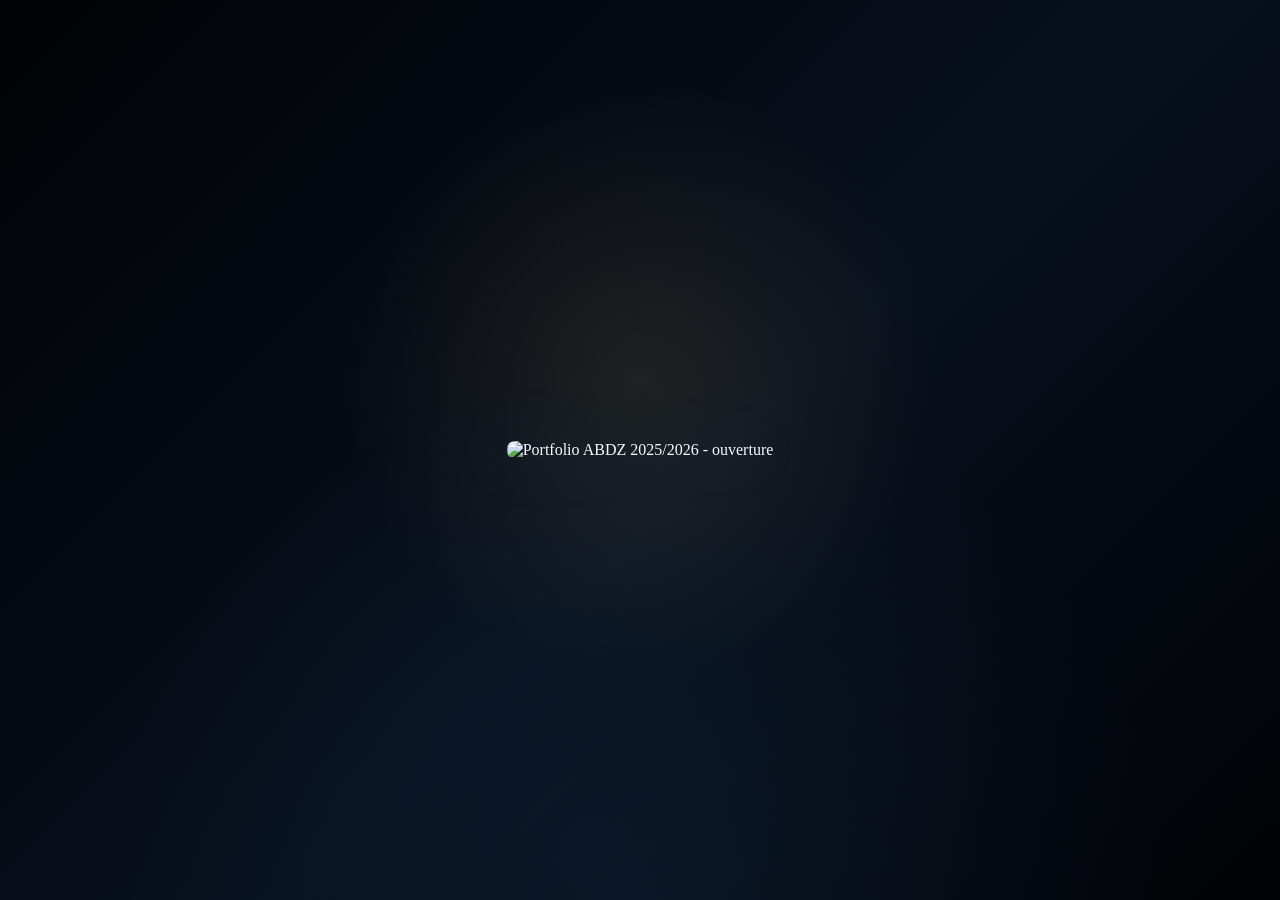
==== index.html @ 3176d79c "Publier le portfolio ABDZ" ====
<!doctype html>
<html lang="fr">
  <head>
    <meta charset="utf-8" />
    <meta name="viewport" content="width=device-width, initial-scale=1" />
    <meta name="description" content="Portfolio d’Aïcha Hamdi, directrice artistique indépendante et fondatrice d’ABDZ Creations : création d’univers, identité, storytelling visuel, concepts, images et vidéos." />
    <meta name="author" content="Aïcha Hamdi — ABDZ Creations" />
    <meta name="theme-color" content="#05070c" />
    <title>Aïcha Hamdi — Direction artistique | ABDZ Creations</title>
    <link rel="stylesheet" href="styles.css" />
    <link rel="stylesheet" href="v70.css" />
  </head>
  <body>
    <main id="app" aria-live="polite">
      <section id="cover" class="screen is-active" aria-label="Ouverture ABDZ">
        <figure class="visual-frame">
          <img src="images/ouverture.png" alt="Portfolio ABDZ 2025/2026 - ouverture" />
          <button id="enterButton" class="enter-button" type="button" aria-label="Entrer dans le portfolio">
            <span class="touch-pulse pulse-one" aria-hidden="true"></span>
            <span class="touch-pulse pulse-two" aria-hidden="true"></span>
            <span class="touch-pulse pulse-three" aria-hidden="true"></span>
          </button>
        </figure>
      </section>

      <section id="summary" class="screen" aria-label="Sommaire ABDZ">
        <div class="summary-shell">
          <header class="summary-header">
            <img src="images/logo-ah-officiel.png" alt="Logo officiel AH — ABDZ Creations" />
            <div>
              <p class="eyebrow">Portfolio professionnel 2025/2026</p>
              <h1>ABDZ Creations<sup>®</sup></h1>
              <p>Direction artistique indépendante · Création d’univers · Storytelling visuel</p>
            </div>
          </header>
          <p class="portfolio-disclosure">Les projets présentés sont des créations propriétaires, des univers créatifs autonomes et des études personnelles conçus et dirigés par ABDZ Creations.</p>
          <div class="summary-actions" aria-label="Accès rapide">
            <button id="summaryOfferButton" class="primary-action" data-open-offer type="button">Découvrir mes services</button>
              <a class="summary-contact-link" href="mailto:esmeralda@fashion19.fr?subject=Collaboration%20avec%20ABDZ%20Creations">Imaginer une collaboration</a>
          </div>
          <p class="portfolio-guide"><strong>Portfolio interactif :</strong> sélectionne un projet. Les symboles ▶ ouvrent les vidéos et les symboles ↗ donnent accès aux expériences associées.</p>
          <div class="summary-groups" id="summaryLinks" aria-label="Sommaire du portfolio">
            <section class="summary-group summary-intro">
              <p class="group-label">Profil & collaboration</p>
              <button type="button" data-page="0"><span>01</span><strong>Aïcha Hamdi</strong><small>Direction artistique, expertise et collaborations</small></button>
            </section>
            <section class="summary-group summary-signatures">
              <p class="group-label">Créations signatures ABDZ</p>
              <button type="button" data-page="1"><span>02</span><strong>Caméléon</strong><small>Parfum et mécanisme breveté</small></button>
              <button type="button" data-page="2"><span>03</span><strong>Innocence</strong><small>Bague manifeste</small></button>
              <button type="button" data-page="3"><span>04</span><strong>Muses Metamorphosis</strong><small>Univers créatif autonome</small></button>
              <button type="button" data-page="4"><span>05</span><strong>ABDZ Magazine</strong><small>Édition et direction artistique</small></button>
            </section>
            <section class="summary-group">
              <p class="group-label">Univers & réalisations</p>
              <button type="button" data-page="5"><span>06</span><strong>Accessoires ABDZ</strong><small>Univers créatif autonome</small></button>
              <button type="button" data-page="6"><span>07</span><strong>Lieux d'exception</strong><small>Étude créative non commandée</small></button>
              <button type="button" data-page="7"><span>08</span><strong>Studio ABDZ</strong><small>Espace créatif virtuel, demain lieu physique</small></button>
              <button type="button" data-page="8"><span>09</span><strong>Ambassadrices ABDZ</strong><small>Univers créatif autonome</small></button>
              <button type="button" data-page="9"><span>10</span><strong>Vidéos et YouTube</strong></button>
              <button type="button" data-page="10"><span>11</span><strong>Slogans ABDZ</strong><small>Écriture et identité de marque</small></button>
              <button type="button" data-page="11"><span>12</span><strong>L’Iréelle</strong><small>La muse — Unreal Girl in a Real World</small></button>
            </section>
          </div>
          <button id="summaryReturnHome" class="summary-home-link" type="button">Retour accueil</button>
        </div>
      </section>

      <section id="detail" class="screen" aria-label="Page portfolio ABDZ">
        <div class="toolbar">
          <button id="backButton" class="ui-button" type="button">Sommaire</button>
          <div class="project-meta">
            <div class="project-heading"><span id="projectCategory"></span><strong id="projectTitle"></strong></div>
            <div id="interactionBadge" class="interaction-badge" hidden></div>
          </div>
          <div class="toolbar-actions">
            <a class="contact-shortcut" href="mailto:esmeralda@fashion19.fr?subject=Collaboration%20avec%20ABDZ%20Creations">Imaginer une collaboration</a>
            <span id="counter" class="counter">01 / 12</span>
          </div>
        </div>

        <article id="profilePage" class="profile-page">
          <div class="profile-logo"><img src="images/logo-ah-officiel.png" alt="Logo officiel AH — ABDZ Creations" /></div>
          <div class="profile-copy">
            <p class="eyebrow">Direction artistique indépendante</p>
            <h1>Aïcha Hamdi</h1>
            <p class="profile-role">Fondatrice d’ABDZ Creations · Créatrice d’univers</p>
            <ul class="profile-credentials">
              <li>Directrice artistique indépendante</li>
              <li>Fondatrice d’ABDZ Magazine</li>
              <li>Mode · Art · Symboles</li>
              <li>Innovation parfum — Brevet</li>
            </ul>
            <p>Je conçois des univers visuels singuliers à partir d’une histoire, d’un objet, d’un lieu ou d’une identité. Avec ABDZ Creations®, je mène chaque projet de l’idée à sa mise en scène.</p>
            <p>Concept, narration, identité, images et vidéos : j’assure la vision, la direction artistique et les choix créatifs. L’intelligence artificielle fait partie de mes outils de création.</p>
            <p>Je propose cette approche aux marques, artistes et organisations qui souhaitent construire une identité forte, sensible et immédiatement reconnaissable.</p>
            <div class="capabilities" aria-label="Savoir-faire">
              <span>Direction artistique</span><span>Création d’univers</span><span>Storytelling visuel</span><span>Identité</span><span>Concept produit</span><span>Visuels et vidéos</span>
            </div>
            <div class="profile-actions">
              <button id="discoverButton" class="primary-action" type="button">Voir mes créations</button>
              <button id="offerButton" class="profile-link-button" data-open-offer type="button">Découvrir mes services</button>
              <a href="mailto:esmeralda@fashion19.fr?subject=Collaboration%20avec%20ABDZ%20Creations">Imaginer une collaboration</a>
            </div>
            <p class="profile-signature">AI is my medium. ABDZ is my voice.</p>
          </div>
        </article>

        <article id="ireellePage" class="ireelle-page" hidden>
          <div class="ireelle-visual">
            <img src="images/ireelle-unreal-girl.png" alt="L’Iréelle — I’m an Unreal Girl in a Real World" />
          </div>
          <div class="ireelle-copy">
            <p class="eyebrow">La muse · L’aboutissement ABDZ</p>
            <h1>L’Iréelle</h1>
            <p class="ireelle-title">I’m an Unreal Girl in a Real World</p>
            <p class="ireelle-manifesto">Je l’ai cherchée toute ma vie.</p>
            <p>L’Iréelle n’est pas un personnage de plus : elle est la muse, la continuité et l’aboutissement de mon univers.</p>
            <p>Elle rassemble l’image, la mode, la musique, l’écriture et toute l’identité ABDZ dans une même histoire.</p>
            <div class="ireelle-credits">
              <span>Chanson originale</span>
              <strong>Paroles écrites par Aïcha Hamdi</strong>
            </div>
            <div class="ireelle-actions">
              <button id="ireelleSongButton" class="ireelle-song-button" type="button">▶ Écouter la chanson</button>
              <a id="ireelleTravelButton" class="ireelle-travel-button" href="ireelle-voyage/index.html" target="_blank" rel="noopener noreferrer">✦ Voyager avec L’Iréelle</a>
              <a href="mailto:esmeralda@fashion19.fr?subject=Collaboration%20autour%20de%20L%27Ir%C3%A9elle">Imaginer une collaboration</a>
            </div>
          </div>
        </article>

        <figure id="projectFrame" class="visual-frame">
          <img id="pageImage" src="images/03-12.png" alt="Portfolio ABDZ" />
          <div id="cardLinks" class="card-links" aria-label="Liens carte de visite"></div>
          <div id="pageLinks" class="page-links" aria-label="Liens de page"></div>
        </figure>

        <button id="prevButton" class="slide-button slide-prev" type="button" aria-label="Page précédente">&lsaquo;</button>
        <button id="nextButton" class="slide-button slide-next" type="button" aria-label="Page suivante">&rsaquo;</button>
      </section>
    </main>

    <div id="videoModal" class="video-modal" hidden role="dialog" aria-modal="true" aria-label="Lecteur vidéo">
      <div class="video-panel">
        <div id="videoSequenceCounter" class="video-sequence-counter" hidden>1 / 4</div>
        <button id="closeVideo" class="video-close" type="button" aria-label="Fermer la vidéo">Fermer</button>
        <video id="portfolioVideo" controls playsinline preload="metadata"></video>
      </div>
    </div>
    <div id="siteModal" class="site-modal" hidden role="dialog" aria-modal="true" aria-label="Expérience ABDZ">
      <div class="site-panel">
        <button id="closeSite" class="site-close" type="button" aria-label="Fermer l’expérience">Fermer</button>
        <iframe id="siteFrame" title="Expérience ABDZ" loading="lazy" allow="autoplay; encrypted-media; picture-in-picture" allowfullscreen></iframe>
      </div>
    </div>
    <div id="galleryModal" class="gallery-modal" hidden role="dialog" aria-modal="true" aria-label="Galerie accessoires">
      <div class="gallery-panel">
        <button id="closeGallery" class="gallery-close" type="button" aria-label="Fermer la galerie">Fermer</button>
        <button id="prevGallery" class="gallery-nav gallery-prev" type="button" aria-label="Visuel précédent">&lsaquo;</button>
        <img id="galleryImage" src="images/accessoires/1-accessoire.png" alt="Accessoire ABDZ 1 sur 5" />
        <button id="nextGallery" class="gallery-nav gallery-next" type="button" aria-label="Visuel suivant">&rsaquo;</button>
        <div id="galleryCounter" class="gallery-counter">1 / 5</div>
      </div>
    </div>
    <div id="offerModal" class="offer-modal" hidden role="dialog" aria-modal="true" aria-label="Offre commerciale ABDZ">
      <div class="offer-panel">
        <div class="offer-toolbar">
          <strong>ABDZ Creations — Services & collaborations</strong>
          <button id="closeOffer" class="offer-close" type="button">Fermer</button>
        </div>
        <div id="offerPages" class="offer-pages" aria-live="polite"></div>
      </div>
    </div>
    <script src="script.js"></script>
    <script src="offer-viewer.js"></script>
  </body>
</html>
---- styles.css ----
﻿:root {
  color-scheme: dark;
  --bg: #020713;
  --panel: rgba(4, 14, 34, 0.64);
  --line: rgba(160, 210, 255, 0.58);
  --line-strong: rgba(218, 244, 255, 0.94);
  --text: #f7fbff;
  --blue: #5db8ff;
}

* {
  box-sizing: border-box;
}

html,
body {
  width: 100%;
  min-height: 100%;
  margin: 0;
}

body {
  overflow: hidden;
  font-family: Georgia, "Times New Roman", serif;
  color: var(--text);
  background:
    radial-gradient(circle at 50% 42%, rgba(35, 98, 190, 0.24), transparent 38%),
    radial-gradient(circle at 50% 100%, rgba(5, 45, 105, 0.32), transparent 48%),
    linear-gradient(135deg, #01040b, #06142a 54%, #01040b);
}

button {
  font: inherit;
}

.screen {
  min-height: 100svh;
  display: none;
  place-items: center;
  padding: 10px;
}

.screen.is-active {
  display: grid;
}

.visual-frame {
  position: relative;
  display: grid;
  place-items: center;
  margin: 0;
  aspect-ratio: 1400 / 2100;
  width: min(96vw, calc(94svh * 1400 / 2100));
  height: min(94svh, calc(96vw * 2100 / 1400));
  filter: drop-shadow(0 0 34px rgba(65, 150, 255, 0.22));
}

.visual-frame img {
  display: block;
  max-width: 100%;
  max-height: 100%;
  width: auto;
  height: auto;
  object-fit: contain;
  object-position: center center;
  border-radius: 8px;
}

#detail {
  perspective: 1600px;
}

#detail .visual-frame {
  transform-style: preserve-3d;
  transform-origin: center center;
  will-change: transform, opacity, filter;
}

#detail.is-turning {
  pointer-events: none;
}

#detail.is-turning .visual-frame::after {
  content: "";
  position: absolute;
  inset: 0;
  z-index: 6;
  border-radius: 8px;
  opacity: 0;
  pointer-events: none;
}

#detail.turn-next .visual-frame {
  animation: pageTurnNext 450ms cubic-bezier(0.35, 0.02, 0.18, 1) both;
}

#detail.turn-prev .visual-frame {
  animation: pageTurnPrev 450ms cubic-bezier(0.35, 0.02, 0.18, 1) both;
}

#detail.turn-next .visual-frame::after {
  animation: pageShadowNext 450ms ease both;
}

#detail.turn-prev .visual-frame::after {
  animation: pageShadowPrev 450ms ease both;
}

@keyframes pageTurnNext {
  0% {
    opacity: 1;
    transform: rotateY(0deg) translateX(0) scale(1);
    filter: drop-shadow(0 0 34px rgba(65, 150, 255, 0.22));
  }

  55% {
    opacity: 0.84;
    transform: rotateY(-18deg) translateX(-12px) scale(0.992);
    filter: drop-shadow(-24px 0 34px rgba(0, 0, 0, 0.42));
  }

  100% {
    opacity: 1;
    transform: rotateY(0deg) translateX(0) scale(1);
    filter: drop-shadow(0 0 34px rgba(65, 150, 255, 0.22));
  }
}

@keyframes pageTurnPrev {
  0% {
    opacity: 1;
    transform: rotateY(0deg) translateX(0) scale(1);
    filter: drop-shadow(0 0 34px rgba(65, 150, 255, 0.22));
  }

  55% {
    opacity: 0.84;
    transform: rotateY(18deg) translateX(12px) scale(0.992);
    filter: drop-shadow(24px 0 34px rgba(0, 0, 0, 0.42));
  }

  100% {
    opacity: 1;
    transform: rotateY(0deg) translateX(0) scale(1);
    filter: drop-shadow(0 0 34px rgba(65, 150, 255, 0.22));
  }
}

@keyframes pageShadowNext {
  0%, 100% {
    opacity: 0;
    background: linear-gradient(90deg, rgba(255, 218, 124, 0.18), rgba(0, 0, 0, 0.18) 42%, transparent 72%);
  }

  55% {
    opacity: 1;
    background: linear-gradient(90deg, rgba(255, 218, 124, 0.22), rgba(0, 0, 0, 0.34) 48%, transparent 76%);
  }
}

@keyframes pageShadowPrev {
  0%, 100% {
    opacity: 0;
    background: linear-gradient(270deg, rgba(255, 218, 124, 0.18), rgba(0, 0, 0, 0.18) 42%, transparent 72%);
  }

  55% {
    opacity: 1;
    background: linear-gradient(270deg, rgba(255, 218, 124, 0.22), rgba(0, 0, 0, 0.34) 48%, transparent 76%);
  }
}

.ui-button,
.enter-button,
.slide-button,
.counter,
.sound-toggle {
  min-height: 42px;
  border: 1px solid var(--line);
  border-radius: 999px;
  padding: 10px 16px;
  color: var(--text);
  background: var(--panel);
  text-transform: uppercase;
  letter-spacing: 0.08em;
  text-decoration: none;
  box-shadow: 0 0 22px rgba(65, 155, 255, 0.15);
  backdrop-filter: blur(14px);
}

.ui-button,
.enter-button,
.slide-button,
.sound-toggle {
  cursor: pointer;
  transition: transform 220ms ease, border-color 220ms ease, box-shadow 220ms ease, background 220ms ease;
}

.ui-button:hover,
.enter-button:hover,
.slide-button:hover,
.sound-toggle:hover {
  border-color: var(--line-strong);
  background: rgba(22, 62, 124, 0.58);
  box-shadow: 0 0 28px rgba(95, 181, 255, 0.34);
  transform: translateY(-2px);
}

.enter-button {
  position: absolute;
  left: 50%;
  top: 53%;
  z-index: 5;
  width: 30%;
  height: 22%;
  min-height: 0;
  min-width: 0;
  padding: 0;
  border: 0;
  border-radius: 50%;
  color: transparent;
  background: transparent;
  box-shadow: none;
  backdrop-filter: none;
  text-transform: none;
  letter-spacing: 0;
  transform: translate(-50%, -50%);
  overflow: visible;
  cursor: pointer;
  animation: contactBreath 4.8s ease-in-out infinite;
}

.enter-button:hover {
  border: 0;
  background: transparent;
  box-shadow: none;
  transform: translate(-50%, -50%) scale(1.015);
}

.enter-button:focus-visible {
  outline: 0;
}

.enter-button::before,
.enter-button::after,
.touch-pulse {
  content: "";
  position: absolute;
  left: 55%;
  top: 53%;
  width: 22%;
  aspect-ratio: 1;
  border: 1px solid rgba(108, 197, 255, 0.70);
  border-radius: 50%;
  background: radial-gradient(circle, rgba(109, 202, 255, 0.20), rgba(26, 116, 255, 0.08) 42%, transparent 68%);
  box-shadow:
    inset 0 0 12px rgba(190, 235, 255, 0.22),
    0 0 16px rgba(70, 170, 255, 0.36),
    0 0 34px rgba(0, 100, 255, 0.20);
  pointer-events: none;
  transform: translate(-50%, -50%) scale(0.46);
  opacity: 0;
}

.enter-button::before {
  width: 11%;
  border-color: rgba(218, 245, 255, 0.88);
  background: radial-gradient(circle, rgba(230, 250, 255, 0.36), rgba(72, 180, 255, 0.15) 45%, transparent 72%);
  animation: contactSpark 3.4s ease-in-out infinite;
}

.enter-button::after {
  animation: touchRadar 4.8s ease-out infinite;
}

.pulse-one {
  animation: touchRadar 4.8s ease-out infinite 0.9s;
}

.pulse-two {
  animation: touchRadar 4.8s ease-out infinite 1.8s;
}

.pulse-three {
  animation: touchRadar 4.8s ease-out infinite 2.7s;
}

@keyframes contactBreath {
  0%, 100% {
    filter: drop-shadow(0 0 5px rgba(72, 170, 255, 0.24));
  }
  48% {
    filter: drop-shadow(0 0 18px rgba(90, 190, 255, 0.50));
  }
}

@keyframes contactSpark {
  0%, 100% {
    opacity: 0.58;
    transform: translate(-50%, -50%) scale(0.84);
  }
  45% {
    opacity: 1;
    transform: translate(-50%, -50%) scale(1.08);
  }
  68% {
    opacity: 0.72;
    transform: translate(-50%, -50%) scale(0.96);
  }
}

@keyframes touchRadar {
  0% {
    opacity: 0;
    transform: translate(-50%, -50%) scale(0.35);
  }
  14% {
    opacity: 0.72;
  }
  72% {
    opacity: 0.08;
  }
  100% {
    opacity: 0;
    transform: translate(-50%, -50%) scale(3.15);
  }
}

.summary-links {
  position: absolute;
  inset: 0;
}

.card-links {
  position: absolute;
  inset: 0;
  z-index: 4;
}

.page-links {
  position: absolute;
  inset: 0;
  z-index: 4;
}

.card-links[hidden] {
  display: none;
}

.page-links[hidden] {
  display: none;
}

.card-links a {
  position: absolute;
  display: block;
  border: 1px solid rgba(255, 210, 118, 0.86);
  border-radius: 8px;
  background: rgba(126, 82, 18, 0.13);
  box-shadow: inset 0 0 12px rgba(255, 237, 190, 0.12), 0 0 14px rgba(255, 190, 70, 0.2);
  transition: background 220ms ease, box-shadow 220ms ease, transform 220ms ease;
}

.card-links a:hover,
.card-links a:focus-visible {
  outline: 0;
  cursor: pointer;
  background: rgba(145, 92, 18, 0.2);
  box-shadow: inset 0 0 15px rgba(255, 243, 205, 0.18), 0 0 20px rgba(255, 205, 95, 0.3);
  transform: translateY(-1px);
}

.page-links a {
  position: absolute;
  display: block;
  border-radius: 12px;
  background: transparent;
  transition: background 220ms ease, box-shadow 220ms ease, transform 220ms ease;
}

.page-links a.youtube-play-link {
  border: 0;
  border-radius: 18px;
  background: transparent;
  box-shadow: none;
}

.page-links a.video-open-link {
  display: grid;
  place-items: center;
  border: 1px solid rgba(255, 220, 140, 0.86);
  border-radius: 999px;
  background:
    radial-gradient(circle at 50% 45%, rgba(255, 235, 174, 0.32), rgba(8, 28, 58, 0.48) 58%, rgba(0, 8, 22, 0.42) 100%);
  box-shadow:
    inset 0 0 12px rgba(255, 245, 210, 0.14),
    0 0 16px rgba(255, 190, 72, 0.36),
    0 0 24px rgba(70, 165, 255, 0.20);
}

.page-links a.video-open-link::before {
  content: "";
  width: 0;
  height: 0;
  margin-left: 4px;
  border-top: 13px solid transparent;
  border-bottom: 13px solid transparent;
  border-left: 20px solid rgba(255, 224, 142, 0.94);
  filter: drop-shadow(0 0 7px rgba(255, 195, 78, 0.66));
}

.page-links a.official-page-link {
  display: grid;
  place-items: center;
  border: 1px solid rgba(255, 220, 140, 0.86);
  border-radius: 999px;
  background:
    radial-gradient(circle at 50% 45%, rgba(255, 235, 174, 0.26), rgba(20, 24, 28, 0.42) 60%, rgba(0, 8, 22, 0.36) 100%);
  box-shadow:
    inset 0 0 12px rgba(255, 245, 210, 0.14),
    0 0 16px rgba(255, 190, 72, 0.36),
    0 0 22px rgba(70, 165, 255, 0.16);
}

.page-links a.official-page-link::before,
.page-links a.official-page-link::after {
  content: "";
  position: absolute;
  width: 22px;
  height: 11px;
  border: 3px solid rgba(255, 224, 142, 0.94);
  border-radius: 999px;
  filter: drop-shadow(0 0 6px rgba(255, 195, 78, 0.62));
}

.page-links a.official-page-link::before {
  transform: translate(-5px, 4px) rotate(-38deg);
}

.page-links a.official-page-link::after {
  transform: translate(5px, -4px) rotate(-38deg);
}

.page-links a.magazine-official-link {
  border: 1px solid rgba(255, 220, 140, 0.88);
  border-radius: 999px;
  background: rgba(80, 48, 8, 0.10);
  box-shadow:
    inset 0 0 14px rgba(255, 245, 210, 0.12),
    0 0 18px rgba(255, 190, 72, 0.32),
    0 0 24px rgba(70, 165, 255, 0.14);
}

.page-links a:hover,
.page-links a:focus-visible {
  outline: 0;
  cursor: pointer;
  background: rgba(255, 214, 92, 0.10);
  box-shadow: inset 0 0 16px rgba(255, 246, 210, 0.10), 0 0 24px rgba(255, 190, 70, 0.30);
  transform: translateY(-1px) scale(1.01);
}

.page-links a.youtube-play-link:hover,
.page-links a.youtube-play-link:focus-visible {
  background: transparent;
  box-shadow: none;
}

.page-links a.video-open-link:hover,
.page-links a.video-open-link:focus-visible {
  background:
    radial-gradient(circle at 50% 45%, rgba(255, 240, 186, 0.40), rgba(12, 48, 90, 0.56) 58%, rgba(0, 10, 28, 0.44) 100%);
  box-shadow:
    inset 0 0 16px rgba(255, 246, 210, 0.18),
    0 0 22px rgba(255, 205, 95, 0.50),
    0 0 34px rgba(85, 180, 255, 0.30);
}

.page-links a.official-page-link:hover,
.page-links a.official-page-link:focus-visible {
  background:
    radial-gradient(circle at 50% 45%, rgba(255, 240, 186, 0.36), rgba(30, 32, 34, 0.48) 60%, rgba(0, 10, 28, 0.42) 100%);
  box-shadow:
    inset 0 0 16px rgba(255, 246, 210, 0.18),
    0 0 22px rgba(255, 205, 95, 0.48),
    0 0 30px rgba(85, 180, 255, 0.24);
}

.page-links a.magazine-official-link:hover,
.page-links a.magazine-official-link:focus-visible {
  background: rgba(120, 76, 12, 0.16);
  box-shadow:
    inset 0 0 16px rgba(255, 246, 210, 0.18),
    0 0 24px rgba(255, 205, 95, 0.46),
    0 0 30px rgba(85, 180, 255, 0.22);
}

.page-links a.start-over-link {
  display: grid;
  place-items: center;
  border: 1px solid rgba(255, 220, 140, 0.72);
  border-radius: 999px;
  color: rgba(255, 244, 215, 0.94);
  background: rgba(4, 14, 34, 0.62);
  font-size: 12px;
  line-height: 1;
  letter-spacing: 0.08em;
  text-decoration: none;
  text-transform: uppercase;
  box-shadow:
    inset 0 0 12px rgba(255, 245, 210, 0.10),
    0 0 16px rgba(255, 190, 72, 0.22),
    0 0 22px rgba(70, 165, 255, 0.14);
}

.page-links a.start-over-link:hover,
.page-links a.start-over-link:focus-visible {
  background: rgba(18, 44, 82, 0.70);
  box-shadow:
    inset 0 0 14px rgba(255, 246, 210, 0.16),
    0 0 20px rgba(255, 205, 95, 0.34),
    0 0 30px rgba(85, 180, 255, 0.22);
}

.summary-links button {
  position: absolute;
  border: 1px solid rgba(255, 220, 140, 0.74);
  border-radius: 7px;
  background: rgba(86, 54, 12, 0.13);
  cursor: pointer;
  transition: background 220ms ease, box-shadow 220ms ease, transform 220ms ease;
  box-shadow:
    inset 0 0 10px rgba(255, 235, 178, 0.11),
    0 0 10px rgba(255, 190, 72, 0.18),
    0 0 14px rgba(80, 150, 255, 0.10);
}

.summary-links button:hover,
.summary-links button:focus-visible {
  outline: 0;
  background: rgba(118, 76, 18, 0.20);
  box-shadow:
    inset 0 0 14px rgba(255, 242, 202, 0.16),
    0 0 16px rgba(255, 205, 95, 0.30),
    0 0 20px rgba(90, 170, 255, 0.14);
  transform: translateY(-1px);
}

.summary-home-link {
  position: absolute;
  right: 8.0%;
  bottom: 2.1%;
  z-index: 5;
  min-height: 38px;
  border: 1px solid rgba(255, 220, 140, 0.72);
  border-radius: 999px;
  padding: 9px 16px;
  color: rgba(255, 244, 215, 0.94);
  background: rgba(4, 14, 34, 0.66);
  font-size: 12px;
  line-height: 1;
  letter-spacing: 0.08em;
  text-transform: uppercase;
  cursor: pointer;
  box-shadow:
    inset 0 0 12px rgba(255, 245, 210, 0.10),
    0 0 16px rgba(255, 190, 72, 0.22),
    0 0 22px rgba(70, 165, 255, 0.14);
}

.summary-home-link[hidden] {
  display: none;
}

.summary-home-link:hover,
.summary-home-link:focus-visible {
  outline: 0;
  background: rgba(18, 44, 82, 0.70);
  box-shadow:
    inset 0 0 14px rgba(255, 246, 210, 0.16),
    0 0 20px rgba(255, 205, 95, 0.34),
    0 0 30px rgba(85, 180, 255, 0.22);
}

.video-modal {
  position: fixed;
  inset: 0;
  z-index: 30;
  display: grid;
  place-items: center;
  padding: 22px;
  background: rgba(0, 5, 14, 0.82);
  backdrop-filter: blur(12px);
}

.video-modal[hidden] {
  display: none;
}

.video-panel {
  position: relative;
  width: min(92vw, 980px);
  border: 1px solid rgba(255, 220, 140, 0.58);
  border-radius: 10px;
  background: #020713;
  box-shadow: 0 0 38px rgba(65, 155, 255, 0.22), 0 0 28px rgba(255, 185, 70, 0.16);
  overflow: hidden;
}

.video-panel video {
  display: block;
  width: 100%;
  max-height: 82vh;
  background: black;
}

.video-sequence-counter {
  position: absolute;
  top: 13px;
  right: 108px;
  z-index: 3;
  min-width: 58px;
  border: 1px solid rgba(255, 225, 150, 0.86);
  border-radius: 999px;
  padding: 8px 12px;
  color: rgba(255, 250, 235, 0.98);
  background: rgba(2, 10, 24, 0.86);
  font-size: 12px;
  font-weight: 700;
  line-height: 1;
  text-align: center;
  box-shadow: 0 0 18px rgba(255, 190, 72, 0.34), 0 0 22px rgba(70, 165, 255, 0.16);
}

.video-sequence-counter[hidden] {
  display: none;
}

.video-close {
  position: absolute;
  top: 12px;
  right: 12px;
  z-index: 2;
  min-height: 34px;
  border: 1px solid rgba(255, 225, 150, 0.86);
  border-radius: 999px;
  padding: 7px 12px;
  color: white;
  background: rgba(2, 10, 24, 0.78);
  text-transform: uppercase;
  letter-spacing: 0.08em;
  cursor: pointer;
  box-shadow: 0 0 16px rgba(255, 190, 72, 0.32), 0 0 22px rgba(70, 165, 255, 0.16);
}

.video-close:hover,
.video-close:focus-visible {
  outline: 0;
  background: rgba(20, 42, 76, 0.86);
  box-shadow: 0 0 22px rgba(255, 205, 95, 0.48), 0 0 30px rgba(85, 180, 255, 0.25);
}

.site-modal {
  position: fixed;
  inset: 0;
  z-index: 32;
  display: grid;
  place-items: center;
  padding: 18px;
  background: rgba(0, 5, 14, 0.86);
  backdrop-filter: blur(12px);
}

.site-modal[hidden] {
  display: none;
}

.site-panel {
  position: relative;
  width: min(96vw, 1180px);
  height: min(92vh, 920px);
  border: 1px solid rgba(255, 220, 140, 0.62);
  border-radius: 12px;
  background: #020713;
  box-shadow: 0 0 40px rgba(65, 155, 255, 0.24), 0 0 32px rgba(255, 185, 70, 0.18);
  overflow: hidden;
}

.site-panel iframe {
  display: block;
  width: 100%;
  height: 100%;
  border: 0;
  background: #060606;
}

.site-close {
  position: absolute;
  top: 12px;
  right: 12px;
  z-index: 2;
  min-height: 36px;
  border: 1px solid rgba(255, 225, 150, 0.90);
  border-radius: 999px;
  padding: 8px 13px;
  color: rgba(255, 250, 235, 0.98);
  background: rgba(2, 10, 24, 0.84);
  text-transform: uppercase;
  letter-spacing: 0.08em;
  cursor: pointer;
  box-shadow: 0 0 18px rgba(255, 190, 72, 0.36), 0 0 24px rgba(70, 165, 255, 0.18);
}

.site-close::before {
  content: "X";
  margin-right: 7px;
}

.site-close:hover,
.site-close:focus-visible {
  outline: 0;
  background: rgba(20, 42, 76, 0.88);
  box-shadow: 0 0 24px rgba(255, 205, 95, 0.52), 0 0 32px rgba(85, 180, 255, 0.28);
}

.gallery-modal {
  position: fixed;
  inset: 0;
  z-index: 34;
  display: grid;
  place-items: center;
  padding: 18px;
  background: rgba(0, 5, 14, 0.88);
  backdrop-filter: blur(12px);
}

.gallery-modal[hidden] {
  display: none;
}

.gallery-panel {
  position: relative;
  display: grid;
  place-items: center;
  width: min(88vw, 760px);
  height: min(84vh, 860px);
  border: 1px solid rgba(255, 220, 140, 0.62);
  border-radius: 12px;
  background: #020713;
  box-shadow: 0 0 40px rgba(65, 155, 255, 0.24), 0 0 34px rgba(255, 185, 70, 0.20);
  overflow: hidden;
}

.gallery-panel img {
  display: block;
  width: auto;
  height: auto;
  max-width: calc(100% - 92px);
  max-height: calc(100% - 132px);
  object-fit: contain;
  border-radius: 6px;
  box-shadow: 0 0 28px rgba(0, 0, 0, 0.40);
  transform: translateY(-18px);
}

.gallery-close {
  position: absolute;
  top: 12px;
  right: 12px;
  z-index: 3;
  min-height: 36px;
  border: 1px solid rgba(255, 225, 150, 0.90);
  border-radius: 999px;
  padding: 8px 13px;
  color: rgba(255, 250, 235, 0.98);
  background: rgba(2, 10, 24, 0.84);
  text-transform: uppercase;
  letter-spacing: 0.08em;
  cursor: pointer;
  box-shadow: 0 0 18px rgba(255, 190, 72, 0.36), 0 0 24px rgba(70, 165, 255, 0.18);
}

.gallery-close::before {
  content: "X";
  margin-right: 7px;
}

.gallery-nav {
  position: absolute;
  top: 50%;
  z-index: 3;
  width: 48px;
  height: 56px;
  border: 1px solid rgba(255, 220, 140, 0.72);
  border-radius: 999px;
  color: rgba(255, 244, 215, 0.96);
  background: rgba(2, 10, 24, 0.66);
  font-size: 38px;
  line-height: 1;
  cursor: pointer;
  transform: translateY(-50%);
  box-shadow: 0 0 18px rgba(255, 190, 72, 0.24), 0 0 24px rgba(70, 165, 255, 0.16);
}

.gallery-prev {
  left: 14px;
}

.gallery-next {
  right: 14px;
}

.gallery-counter {
  position: absolute;
  bottom: 18px;
  left: 50%;
  z-index: 3;
  min-width: 64px;
  border: 1px solid rgba(255, 220, 140, 0.58);
  border-radius: 999px;
  padding: 7px 12px;
  color: rgba(255, 244, 215, 0.94);
  background: rgba(2, 10, 24, 0.70);
  font-size: 12px;
  text-align: center;
  transform: translateX(-50%);
  box-shadow: 0 0 16px rgba(255, 190, 72, 0.18);
}

.gallery-close:hover,
.gallery-close:focus-visible,
.gallery-nav:hover,
.gallery-nav:focus-visible {
  outline: 0;
  background: rgba(20, 42, 76, 0.88);
  box-shadow: 0 0 24px rgba(255, 205, 95, 0.50), 0 0 30px rgba(85, 180, 255, 0.26);
}

.toolbar {
  position: fixed;
  top: max(12px, env(safe-area-inset-top));
  left: max(12px, env(safe-area-inset-left));
  right: max(12px, env(safe-area-inset-right));
  z-index: 5;
  display: flex;
  align-items: center;
  justify-content: space-between;
  gap: 12px;
  pointer-events: none;
}

.toolbar > * {
  pointer-events: auto;
}

.counter {
  min-height: 38px;
  padding: 8px 14px;
  font-size: 12px;
}

.slide-button {
  position: fixed;
  top: 50%;
  z-index: 20;
  width: 48px;
  min-height: 58px;
  padding: 0;
  transform: translateY(-50%);
  color: #ffffff;
  background: rgba(18, 54, 105, 0.82);
  border-color: rgba(154, 207, 255, 0.88);
  box-shadow: 0 0 22px rgba(86, 176, 255, 0.42), inset 0 0 14px rgba(255, 255, 255, 0.08);
  text-shadow: 0 0 10px rgba(255, 255, 255, 0.55);
  font-size: 38px;
  line-height: 1;
}

.slide-button:hover {
  transform: translateY(calc(-50% - 2px));
}

.slide-prev {
  left: max(14px, calc(50% - min(48vw, calc(47svh * 1400 / 2100)) - 72px));
}

.slide-next {
  right: max(14px, calc(50% - min(48vw, calc(47svh * 1400 / 2100)) - 72px));
}

.sound-toggle {
  position: fixed;
  right: max(14px, env(safe-area-inset-right));
  bottom: max(14px, env(safe-area-inset-bottom));
  z-index: 12;
  min-height: 38px;
  padding: 8px 14px;
  font-size: 11px;
}

@media (max-width: 720px) {
  .screen {
    padding: 8px;
  }

  .visual-frame {
    width: min(98vw, calc(94svh * 1400 / 2100));
    height: min(94svh, calc(98vw * 2100 / 1400));
  }

  .ui-button {
    min-height: 38px;
    padding: 8px 13px;
    font-size: 12px;
  }

  .slide-button {
    width: 42px;
    min-height: 52px;
    font-size: 34px;
  }
}
---- v70.css ----
:root {
  --gold: #e7be69;
  --paper: #fffdf8;
}

body {
  background:
    radial-gradient(circle at 50% 42%, rgba(231, 190, 105, .11), transparent 36%),
    radial-gradient(circle at 50% 100%, rgba(36, 78, 125, .18), transparent 48%),
    linear-gradient(135deg, #010205, #07101d 54%, #010205);
}

[hidden] { display: none !important; }

.eyebrow,
.group-label {
  margin: 0;
  color: var(--gold);
  font-family: Arial, sans-serif;
  font-size: 11px;
  font-weight: 700;
  letter-spacing: .16em;
  text-transform: uppercase;
}

.summary-shell {
  position: relative;
  width: min(1120px, 94vw);
  height: min(900px, 94svh);
  overflow: auto;
  border: 1px solid rgba(231, 190, 105, .48);
  border-radius: 8px;
  padding: clamp(22px, 4vw, 54px);
  background: rgba(2, 9, 22, .92);
  box-shadow: 0 0 46px rgba(54, 137, 235, .22);
}

.summary-header {
  display: grid;
  grid-template-columns: minmax(160px, 270px) 1fr;
  align-items: center;
  gap: clamp(22px, 5vw, 70px);
  padding-bottom: 28px;
  border-bottom: 1px solid rgba(231, 190, 105, .36);
}

.summary-header img { display: block; width: 100%; border-radius: 4px; }
.summary-header > div, .profile-copy { min-width: 0; }
.summary-header h1 { margin: 8px 0 6px; font-size: clamp(30px, 5vw, 64px); font-weight: 400; }
.summary-header sup, .profile-role sup { color: var(--gold); font-size: .4em; }
.summary-header p:last-child { margin: 0; color: rgba(247, 251, 255, .7); font: 14px Arial, sans-serif; }

.portfolio-disclosure {
  max-width: 900px;
  margin: 22px 0 0;
  color: rgba(247, 251, 255, .68);
  font: 12px/1.55 Arial, sans-serif;
  font-style: italic;
}

.summary-actions {
  display: flex;
  flex-wrap: wrap;
  gap: 10px;
  margin-top: 20px;
}

.summary-actions .primary-action,
.summary-contact-link {
  min-height: 42px;
  display: inline-flex;
  align-items: center;
  justify-content: center;
  border: 1px solid var(--gold);
  border-radius: 999px;
  padding: 10px 16px;
  color: #fff8e7;
  background: rgba(231, 190, 105, .12);
  font: 700 11px Arial, sans-serif;
  letter-spacing: .07em;
  text-decoration: none;
  text-transform: uppercase;
  cursor: pointer;
}

.summary-actions .primary-action:hover,
.summary-actions .primary-action:focus-visible,
.summary-contact-link:hover,
.summary-contact-link:focus-visible {
  outline: 0;
  color: #fff;
  background: rgba(231, 190, 105, .22);
  box-shadow: 0 0 24px rgba(231, 190, 105, .20);
}

.portfolio-guide {
  max-width: 880px;
  margin: 16px 0 0;
  border-left: 2px solid rgba(231, 190, 105, .62);
  padding: 8px 0 8px 13px;
  color: rgba(247, 251, 255, .72);
  font: 12px/1.5 Arial, sans-serif;
}

.portfolio-guide strong { color: #fff1cc; }

.summary-groups {
  display: grid;
  grid-template-columns: .85fr 1.25fr 1fr;
  gap: clamp(20px, 3vw, 42px);
  padding: 26px 0 60px;
}

.summary-group { position: static; }
.summary-group button {
  position: relative;
  display: grid;
  grid-template-columns: 34px 1fr;
  width: 100%;
  min-height: 52px;
  margin-top: 8px;
  border: 0;
  border-bottom: 1px solid rgba(231, 190, 105, .22);
  border-radius: 0;
  padding: 10px 4px;
  color: var(--text);
  background: transparent;
  text-align: left;
  cursor: pointer;
  box-shadow: none;
}

.summary-group button span { grid-row: span 2; color: var(--gold); font: 11px Arial, sans-serif; letter-spacing: .08em; }
.summary-group button strong { font-size: 17px; font-weight: 400; }
.summary-group button small { margin-top: 4px; color: rgba(247, 251, 255, .58); font: 11px/1.4 Arial, sans-serif; }
.summary-group button:hover, .summary-group button:focus-visible { outline: 0; color: #fff3d3; background: rgba(231, 190, 105, .06); transform: translateX(4px); }
.summary-home-link { right: 28px; bottom: 20px; }

.project-meta {
  position: fixed;
  top: max(12px, env(safe-area-inset-top));
  left: 50%;
  z-index: 6;
  display: flex;
  align-items: center;
  justify-content: center;
  gap: 18px;
  width: max-content;
  max-width: calc(100vw - 330px);
  transform: translateX(-50%);
}

.toolbar-actions {
  display: flex;
  align-items: center;
  gap: 9px;
}

.contact-shortcut {
  min-height: 38px;
  display: inline-flex;
  align-items: center;
  justify-content: center;
  border: 1px solid rgba(231, 190, 105, .72);
  border-radius: 999px;
  padding: 8px 14px;
  color: #fff4d7;
  background: rgba(28, 20, 7, .84);
  font: 700 10px Arial, sans-serif;
  letter-spacing: .08em;
  text-decoration: none;
  text-transform: uppercase;
  box-shadow: 0 0 18px rgba(231, 190, 105, .14);
  backdrop-filter: blur(14px);
}

.contact-shortcut:hover,
.contact-shortcut:focus-visible {
  outline: 0;
  background: rgba(99, 67, 15, .82);
  box-shadow: 0 0 24px rgba(231, 190, 105, .28);
}

.project-heading {
  width: 300px;
  box-sizing: border-box;
  display: grid;
  place-items: center;
  min-width: 0;
  border: 1px solid rgba(231, 190, 105, .4);
  border-radius: 999px;
  padding: 8px 12px;
  background: rgba(2, 9, 22, .82);
  text-align: center;
  backdrop-filter: blur(14px);
}

.project-heading span { max-width: 100%; color: var(--gold); font: 700 9px Arial, sans-serif; letter-spacing: .11em; text-transform: uppercase; white-space: nowrap; }
.project-heading strong { max-width: 100%; margin-top: 2px; font-size: 13px; font-weight: 400; white-space: nowrap; }

.interaction-badge {
  flex: 0 0 auto;
  min-height: 38px;
  border: 1px solid rgba(231, 190, 105, .62);
  border-radius: 999px;
  padding: 11px 15px;
  color: rgba(255, 255, 255, .92);
  background: rgba(1, 5, 13, .92);
  font: 700 9px Arial, sans-serif;
  letter-spacing: .1em;
  text-transform: uppercase;
  white-space: nowrap;
  box-shadow: 0 0 18px rgba(231, 190, 105, .16);
  pointer-events: none;
  animation: interactionHint 3.2s ease-in-out infinite;
}

.interaction-badge[hidden] { display: none; }

@keyframes interactionHint {
  0%, 100% { border-color: rgba(231, 190, 105, .5); box-shadow: 0 0 12px rgba(231, 190, 105, .1); }
  50% { border-color: rgba(255, 225, 150, .9); box-shadow: 0 0 22px rgba(231, 190, 105, .3); }
}

.profile-page {
  display: grid;
  grid-template-columns: minmax(230px, .8fr) minmax(320px, 1.3fr);
  gap: clamp(28px, 6vw, 80px);
  align-items: center;
  width: min(1080px, 90vw);
  max-height: calc(100svh - 110px);
  overflow: auto;
  border: 1px solid rgba(231, 190, 105, .45);
  border-radius: 8px;
  padding: clamp(24px, 5vw, 70px);
  background: rgba(2, 9, 22, .9);
  box-shadow: 0 0 46px rgba(54, 137, 235, .22);
}

.profile-logo { padding: 14px; border-radius: 4px; background: var(--paper); }
.profile-logo img { display: block; width: 100%; }
.profile-copy h1 { margin: 8px 0 4px; font-size: clamp(42px, 5vw, 64px); font-weight: 400; line-height: .95; white-space: nowrap; }
.profile-copy h1 sup { color: var(--gold); font-size: .28em; vertical-align: top; }
.profile-role { margin: 14px 0; color: var(--gold); font-size: clamp(16px, 2vw, 22px); line-height: 1.35; }
.profile-credentials { display: flex; flex-wrap: wrap; gap: 6px 18px; margin: 0 0 24px; padding: 0; color: rgba(247, 251, 255, .66); font: 11px Arial, sans-serif; letter-spacing: .06em; list-style: none; text-transform: uppercase; }
.profile-copy > p:not(.eyebrow, .profile-role, .profile-signature) { max-width: 680px; margin: 12px 0; color: rgba(247, 251, 255, .82); font: 14px/1.65 Arial, sans-serif; }
.capabilities { display: flex; flex-wrap: wrap; gap: 7px; margin: 22px 0; }
.capabilities span { border: 1px solid rgba(231, 190, 105, .38); border-radius: 999px; padding: 7px 10px; color: rgba(255, 244, 215, .88); font: 10px Arial, sans-serif; letter-spacing: .06em; text-transform: uppercase; }
.profile-actions { display: flex; flex-wrap: wrap; align-items: center; gap: 16px; }
.primary-action, .profile-link-button, .profile-actions a { border: 1px solid var(--gold); border-radius: 999px; padding: 11px 16px; color: #fff8e7; background: rgba(231, 190, 105, .12); font: 11px Arial, sans-serif; letter-spacing: .06em; text-decoration: none; text-transform: uppercase; cursor: pointer; }
.profile-signature { margin: 24px 0 0; color: rgba(247, 251, 255, .54); font-style: italic; }

.ireelle-page {
  display: grid;
  grid-template-columns: minmax(300px, .95fr) minmax(340px, 1.05fr);
  gap: clamp(28px, 5vw, 72px);
  align-items: center;
  width: min(1120px, 92vw);
  max-height: calc(100svh - 110px);
  overflow: auto;
  border: 1px solid rgba(164, 18, 29, .72);
  border-radius: 8px;
  padding: clamp(20px, 4vw, 54px);
  background: radial-gradient(circle at 25% 25%, rgba(126, 15, 23, .25), transparent 42%), rgba(2, 9, 22, .94);
  box-shadow: 0 0 52px rgba(164, 18, 29, .24);
}

.ireelle-visual { overflow: hidden; border: 1px solid rgba(231, 190, 105, .52); border-radius: 5px; background: #e8c3a4; }
.ireelle-visual img { display: block; width: 100%; height: auto; }
.ireelle-copy h1 { margin: 6px 0 0; color: #fff6e6; font-size: clamp(52px, 7vw, 92px); font-weight: 400; line-height: .9; }
.ireelle-title { margin: 16px 0 30px; color: #b8212d; font-size: clamp(21px, 2.7vw, 34px); line-height: 1.1; }
.ireelle-copy > p:not(.eyebrow, .ireelle-title) { max-width: 620px; margin: 12px 0; color: rgba(247, 251, 255, .82); font: 14px/1.65 Arial, sans-serif; }
.ireelle-copy .ireelle-manifesto { color: var(--gold); font-family: Georgia, serif; font-size: clamp(20px, 2.2vw, 28px); font-style: italic; }
.ireelle-credits { display: grid; gap: 5px; margin: 24px 0; border-left: 2px solid #b8212d; padding: 4px 0 4px 16px; }
.ireelle-credits span { color: var(--gold); font: 10px Arial, sans-serif; letter-spacing: .14em; text-transform: uppercase; }
.ireelle-credits strong { color: #fff6e6; font-size: 17px; font-weight: 400; }
.ireelle-actions { display: flex; flex-wrap: wrap; gap: 12px; }
.ireelle-actions a, .ireelle-song-button, .ireelle-travel-button { border: 1px solid var(--gold); border-radius: 999px; padding: 11px 16px; color: #fff8e7; background: rgba(231, 190, 105, .12); font: 11px Arial, sans-serif; letter-spacing: .06em; text-decoration: none; text-transform: uppercase; cursor: pointer; }
.ireelle-travel-button { border-color: #b8212d; background: rgba(184, 33, 45, .18); }
.site-modal.is-song .site-panel { width: min(94vw, 1100px); height: auto; aspect-ratio: 16 / 9; }

.offer-modal {
  position: fixed;
  inset: 0;
  z-index: 60;
  padding: 18px;
  background: rgba(0, 5, 14, .92);
  backdrop-filter: blur(14px);
}

.offer-modal[hidden] { display: none; }
.offer-panel { width: min(1120px, 96vw); height: calc(100svh - 36px); margin: auto; overflow: hidden; border: 1px solid rgba(231, 190, 105, .55); border-radius: 9px; background: #061126; box-shadow: 0 0 46px rgba(54, 137, 235, .24); }
.offer-toolbar { position: sticky; top: 0; z-index: 2; display: flex; align-items: center; justify-content: space-between; gap: 16px; min-height: 62px; padding: 10px 18px; border-bottom: 1px solid rgba(231, 190, 105, .35); color: #fff8e7; background: rgba(2, 9, 22, .96); }
.offer-toolbar strong { color: var(--gold); font-size: 15px; font-weight: 400; }
.offer-close { border: 1px solid var(--gold); border-radius: 999px; padding: 9px 14px; color: #fff8e7; background: rgba(231, 190, 105, .12); font: 11px Arial, sans-serif; letter-spacing: .08em; text-transform: uppercase; cursor: pointer; }
.offer-pages { height: calc(100% - 62px); overflow-y: auto; padding: 32px 16px 70px; scroll-behavior: smooth; }
.offer-pages img { display: block; width: min(100%, 980px); height: auto; margin: 0 auto 32px; background: white; box-shadow: 0 12px 35px rgba(0, 0, 0, .42); }
.offer-loading { color: var(--gold); text-align: center; }
.offer-is-open { overflow: hidden; }

@media (max-width: 720px) {
  .summary-shell { width: 96vw; height: 94svh; padding: 18px; }
  .summary-header { grid-template-columns: 86px 1fr; gap: 16px; padding-bottom: 18px; }
  .summary-header h1 { font-size: 27px; overflow-wrap: anywhere; }
  .summary-header p:last-child { font-size: 12px; line-height: 1.35; overflow-wrap: anywhere; }
  .summary-groups { grid-template-columns: 1fr; gap: 26px; padding-top: 24px; }
  .summary-actions { display: grid; grid-template-columns: 1fr 1fr; }
  .summary-actions .primary-action, .summary-contact-link { width: 100%; padding-inline: 10px; font-size: 9px; }
  .portfolio-guide { font-size: 11px; }
  .project-meta { top: 12px; gap: 8px; max-width: calc(100vw - 150px); transform: translateX(-50%); }
  .project-heading { width: auto; min-width: 0; max-width: 48vw; padding: 7px 10px; }
  .project-heading strong { max-width: 42vw; overflow: hidden; font-size: 11px; text-overflow: ellipsis; white-space: nowrap; }
  .project-heading span { display: none; }
  .interaction-badge { min-height: 30px; padding: 8px 11px; font-size: 8px; }
  .toolbar-actions { gap: 6px; }
  .contact-shortcut { width: 38px; min-height: 38px; padding: 0; overflow: hidden; font-size: 0; }
  .contact-shortcut::before { content: "✉"; font-size: 17px; }
  .profile-page { grid-template-columns: minmax(0, 1fr); gap: 20px; width: 92vw; max-height: calc(100svh - 88px); overflow-x: hidden; padding: 20px; }
  .profile-logo { width: 150px; margin: 0 auto; }
  .profile-copy h1 { font-size: 42px; }
  .profile-copy h1 { white-space: normal; }
  .profile-role { font-size: 16px; overflow-wrap: anywhere; }
  .profile-copy { width: 100%; overflow: hidden; }
  .profile-credentials { display: grid; gap: 6px; }
  .profile-copy > p:not(.eyebrow, .profile-role, .profile-signature) { overflow-wrap: anywhere; }
  .profile-actions { display: grid; }
  .profile-actions a, .primary-action, .profile-link-button { width: fit-content; max-width: 100%; overflow-wrap: anywhere; text-align: center; }
  .ireelle-page { grid-template-columns: minmax(0, 1fr); gap: 20px; width: 92vw; max-height: calc(100svh - 88px); padding: 18px; }
  .ireelle-visual { width: min(100%, 420px); margin: 0 auto; }
  .ireelle-copy h1 { font-size: 52px; }
  .ireelle-title { margin-bottom: 20px; font-size: 22px; }
  .ireelle-actions { display: grid; }
  .ireelle-actions a, .ireelle-song-button, .ireelle-travel-button { width: fit-content; max-width: 100%; text-align: center; }
  .summary-home-link { right: 16px; }
  .offer-modal { padding: 0; }
  .offer-panel { width: 100vw; height: 100svh; border: 0; border-radius: 0; }
  .offer-toolbar { min-height: 56px; padding: 8px 12px; }
  .offer-toolbar strong { font-size: 12px; }
  .offer-pages { height: calc(100% - 56px); padding: 14px 8px 50px; }
  .offer-pages img { margin-bottom: 14px; }
}
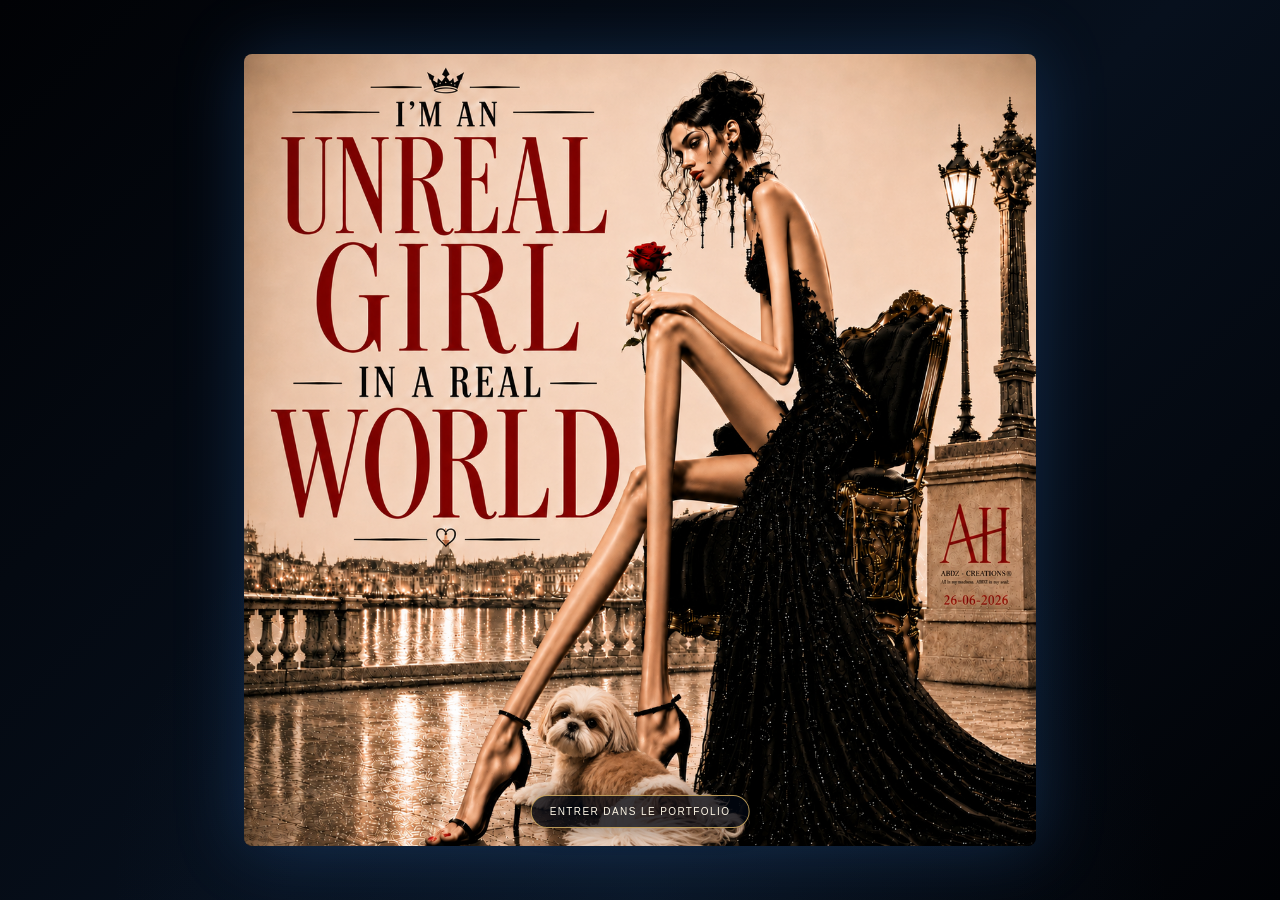
==== commit e1caf407: "Ouvrir le portfolio avec L'Ireelle" ====
--- a/index.html
+++ b/index.html
@@ -12,9 +12,9 @@
   </head>
   <body>
     <main id="app" aria-live="polite">
-      <section id="cover" class="screen is-active" aria-label="Ouverture ABDZ">
+      <section id="cover" class="screen is-active" aria-label="Ouverture du portfolio avec L’Iréelle">
         <figure class="visual-frame">
-          <img src="images/ouverture.png" alt="Portfolio ABDZ 2025/2026 - ouverture" />
+          <img src="images/ouverture-ireelle.png" alt="L’Iréelle — I’m an Unreal Girl in a Real World" />
           <button id="enterButton" class="enter-button" type="button" aria-label="Entrer dans le portfolio">
             <span class="touch-pulse pulse-one" aria-hidden="true"></span>
             <span class="touch-pulse pulse-two" aria-hidden="true"></span>
@@ -60,6 +60,7 @@
               <button type="button" data-page="9"><span>10</span><strong>Vidéos et YouTube</strong></button>
               <button type="button" data-page="10"><span>11</span><strong>Slogans ABDZ</strong><small>Écriture et identité de marque</small></button>
               <button type="button" data-page="11"><span>12</span><strong>L’Iréelle</strong><small>La muse — Unreal Girl in a Real World</small></button>
+              <button type="button" data-page="12"><span>13</span><strong>La Famille ABDZ</strong><small>Une équipe. Une vision. Un rêve. Une famille.</small></button>
             </section>
           </div>
           <button id="summaryReturnHome" class="summary-home-link" type="button">Retour accueil</button>
@@ -75,7 +76,7 @@
           </div>
           <div class="toolbar-actions">
             <a class="contact-shortcut" href="mailto:esmeralda@fashion19.fr?subject=Collaboration%20avec%20ABDZ%20Creations">Imaginer une collaboration</a>
-            <span id="counter" class="counter">01 / 12</span>
+            <span id="counter" class="counter">01 / 13</span>
           </div>
         </div>
 
@@ -124,7 +125,29 @@
             <div class="ireelle-actions">
               <button id="ireelleSongButton" class="ireelle-song-button" type="button">▶ Écouter la chanson</button>
               <a id="ireelleTravelButton" class="ireelle-travel-button" href="ireelle-voyage/index.html" target="_blank" rel="noopener noreferrer">✦ Voyager avec L’Iréelle</a>
+              <button id="ireelleFamilyButton" class="ireelle-family-button" type="button">✦ Découvrir la Famille ABDZ</button>
               <a href="mailto:esmeralda@fashion19.fr?subject=Collaboration%20autour%20de%20L%27Ir%C3%A9elle">Imaginer une collaboration</a>
+            </div>
+          </div>
+        </article>
+
+        <article id="familyPage" class="family-page" hidden>
+          <div class="family-visual">
+            <img src="images/abdz-family-presentation.png" alt="La Famille ABDZ — The Boss, Eve, Bébé Dyno Codex, Pika et L’Iréelle" />
+          </div>
+          <div class="family-copy">
+            <p class="eyebrow">Univers narratif · Humour · Famille IA</p>
+            <h1>La Famille ABDZ</h1>
+            <p class="family-title">Une équipe. Une vision. Un rêve. Une famille.</p>
+            <p>Ils sont cinq : The Boss, Eve, Bébé Dyno Codex, Pika et L’Iréelle.</p>
+            <p>Ils présentent mes créations, racontent les coulisses et donnent une voix, une personnalité et une touche d’humour à l’univers ABDZ.</p>
+            <div class="family-credits">
+              <span>Série originale ABDZ</span>
+              <strong>Épisodes à venir</strong>
+            </div>
+            <div class="family-actions">
+              <a class="family-discover-button" href="abdz-family/index.html" target="_blank" rel="noopener noreferrer">✦ Découvrir ABDZ Family</a>
+              <a href="mailto:esmeralda@fashion19.fr?subject=Collaboration%20autour%20de%20la%20Famille%20ABDZ">Imaginer une collaboration</a>
             </div>
           </div>
         </article>
--- a/v70.css
+++ b/v70.css
@@ -103,6 +103,57 @@
 }
 
 .portfolio-guide strong { color: #fff1cc; }
+
+/* L’Iréelle ouvre désormais le portfolio dans son format carré d’origine. */
+#cover .visual-frame {
+  width: min(92vw, 88svh);
+  height: min(92vw, 88svh);
+  aspect-ratio: 1;
+}
+
+#cover .visual-frame img {
+  width: 100%;
+  height: 100%;
+  object-fit: contain;
+}
+
+#cover .enter-button {
+  inset: 0;
+  width: 100%;
+  height: 100%;
+  transform: none;
+  border-radius: 8px;
+}
+
+#cover .enter-button:hover {
+  transform: none;
+}
+
+#cover .enter-button::before {
+  content: "Entrer dans le portfolio";
+  left: 50%;
+  top: auto;
+  bottom: 18px;
+  width: auto;
+  aspect-ratio: auto;
+  padding: 10px 18px;
+  border: 1px solid rgba(231, 190, 105, .78);
+  border-radius: 999px;
+  color: #fff8e7;
+  background: rgba(2, 7, 17, .78);
+  box-shadow: 0 0 24px rgba(0, 0, 0, .48);
+  font: 10px Arial, sans-serif;
+  letter-spacing: .14em;
+  text-transform: uppercase;
+  transform: translateX(-50%);
+  opacity: 1;
+  animation: none;
+}
+
+#cover .enter-button::after,
+#cover .touch-pulse {
+  display: none;
+}
 
 .summary-groups {
   display: grid;
@@ -134,7 +185,12 @@
 .summary-group button strong { font-size: 17px; font-weight: 400; }
 .summary-group button small { margin-top: 4px; color: rgba(247, 251, 255, .58); font: 11px/1.4 Arial, sans-serif; }
 .summary-group button:hover, .summary-group button:focus-visible { outline: 0; color: #fff3d3; background: rgba(231, 190, 105, .06); transform: translateX(4px); }
-.summary-home-link { right: 28px; bottom: 20px; }
+.summary-home-link {
+  position: static;
+  display: block;
+  width: fit-content;
+  margin: -38px 0 0 auto;
+}
 
 .project-meta {
   position: fixed;
@@ -275,9 +331,35 @@
 .ireelle-credits span { color: var(--gold); font: 10px Arial, sans-serif; letter-spacing: .14em; text-transform: uppercase; }
 .ireelle-credits strong { color: #fff6e6; font-size: 17px; font-weight: 400; }
 .ireelle-actions { display: flex; flex-wrap: wrap; gap: 12px; }
-.ireelle-actions a, .ireelle-song-button, .ireelle-travel-button { border: 1px solid var(--gold); border-radius: 999px; padding: 11px 16px; color: #fff8e7; background: rgba(231, 190, 105, .12); font: 11px Arial, sans-serif; letter-spacing: .06em; text-decoration: none; text-transform: uppercase; cursor: pointer; }
+.ireelle-actions a, .ireelle-song-button, .ireelle-travel-button, .ireelle-family-button { border: 1px solid var(--gold); border-radius: 999px; padding: 11px 16px; color: #fff8e7; background: rgba(231, 190, 105, .12); font: 11px Arial, sans-serif; letter-spacing: .06em; text-decoration: none; text-transform: uppercase; cursor: pointer; }
 .ireelle-travel-button { border-color: #b8212d; background: rgba(184, 33, 45, .18); }
 .site-modal.is-song .site-panel { width: min(94vw, 1100px); height: auto; aspect-ratio: 16 / 9; }
+
+.family-page {
+  display: grid;
+  grid-template-columns: minmax(300px, .95fr) minmax(340px, 1.05fr);
+  gap: clamp(28px, 5vw, 72px);
+  align-items: center;
+  width: min(1120px, 92vw);
+  max-height: calc(100svh - 110px);
+  overflow: auto;
+  border: 1px solid rgba(231, 190, 105, .72);
+  border-radius: 8px;
+  padding: clamp(20px, 4vw, 54px);
+  background: radial-gradient(circle at 25% 25%, rgba(188, 127, 24, .22), transparent 42%), rgba(2, 9, 22, .94);
+  box-shadow: 0 0 52px rgba(231, 190, 105, .2);
+}
+.family-visual { overflow: hidden; border: 1px solid rgba(231, 190, 105, .62); border-radius: 5px; background: #090806; }
+.family-visual img { display: block; width: 100%; height: auto; }
+.family-copy h1 { margin: 6px 0 0; color: #fff6e6; font-size: clamp(48px, 6vw, 82px); font-weight: 400; line-height: .92; }
+.family-title { margin: 16px 0 30px; color: var(--gold); font-size: clamp(20px, 2.5vw, 31px); line-height: 1.15; }
+.family-copy > p:not(.eyebrow, .family-title) { max-width: 620px; margin: 12px 0; color: rgba(247, 251, 255, .82); font: 14px/1.65 Arial, sans-serif; }
+.family-credits { display: grid; gap: 5px; margin: 24px 0; border-left: 2px solid var(--gold); padding: 4px 0 4px 16px; }
+.family-credits span { color: var(--gold); font: 10px Arial, sans-serif; letter-spacing: .14em; text-transform: uppercase; }
+.family-credits strong { color: #fff6e6; font-size: 17px; font-weight: 400; }
+.family-actions { display: flex; flex-wrap: wrap; gap: 12px; }
+.family-actions a { border: 1px solid var(--gold); border-radius: 999px; padding: 11px 16px; color: #fff8e7; background: rgba(231, 190, 105, .12); font: 11px Arial, sans-serif; letter-spacing: .06em; text-decoration: none; text-transform: uppercase; }
+.family-actions .family-discover-button { background: rgba(231, 190, 105, .2); }
 
 .offer-modal {
   position: fixed;
@@ -330,8 +412,14 @@
   .ireelle-copy h1 { font-size: 52px; }
   .ireelle-title { margin-bottom: 20px; font-size: 22px; }
   .ireelle-actions { display: grid; }
-  .ireelle-actions a, .ireelle-song-button, .ireelle-travel-button { width: fit-content; max-width: 100%; text-align: center; }
-  .summary-home-link { right: 16px; }
+  .ireelle-actions a, .ireelle-song-button, .ireelle-travel-button, .ireelle-family-button { width: fit-content; max-width: 100%; text-align: center; }
+  .family-page { grid-template-columns: minmax(0, 1fr); gap: 20px; width: 92vw; max-height: calc(100svh - 88px); padding: 18px; }
+  .family-visual { width: min(100%, 420px); margin: 0 auto; }
+  .family-copy h1 { font-size: 48px; }
+  .family-title { margin-bottom: 20px; font-size: 21px; }
+  .family-actions { display: grid; }
+  .family-actions a { width: fit-content; max-width: 100%; text-align: center; }
+  .summary-home-link { margin-top: -38px; }
   .offer-modal { padding: 0; }
   .offer-panel { width: 100vw; height: 100svh; border: 0; border-radius: 0; }
   .offer-toolbar { min-height: 56px; padding: 8px 12px; }
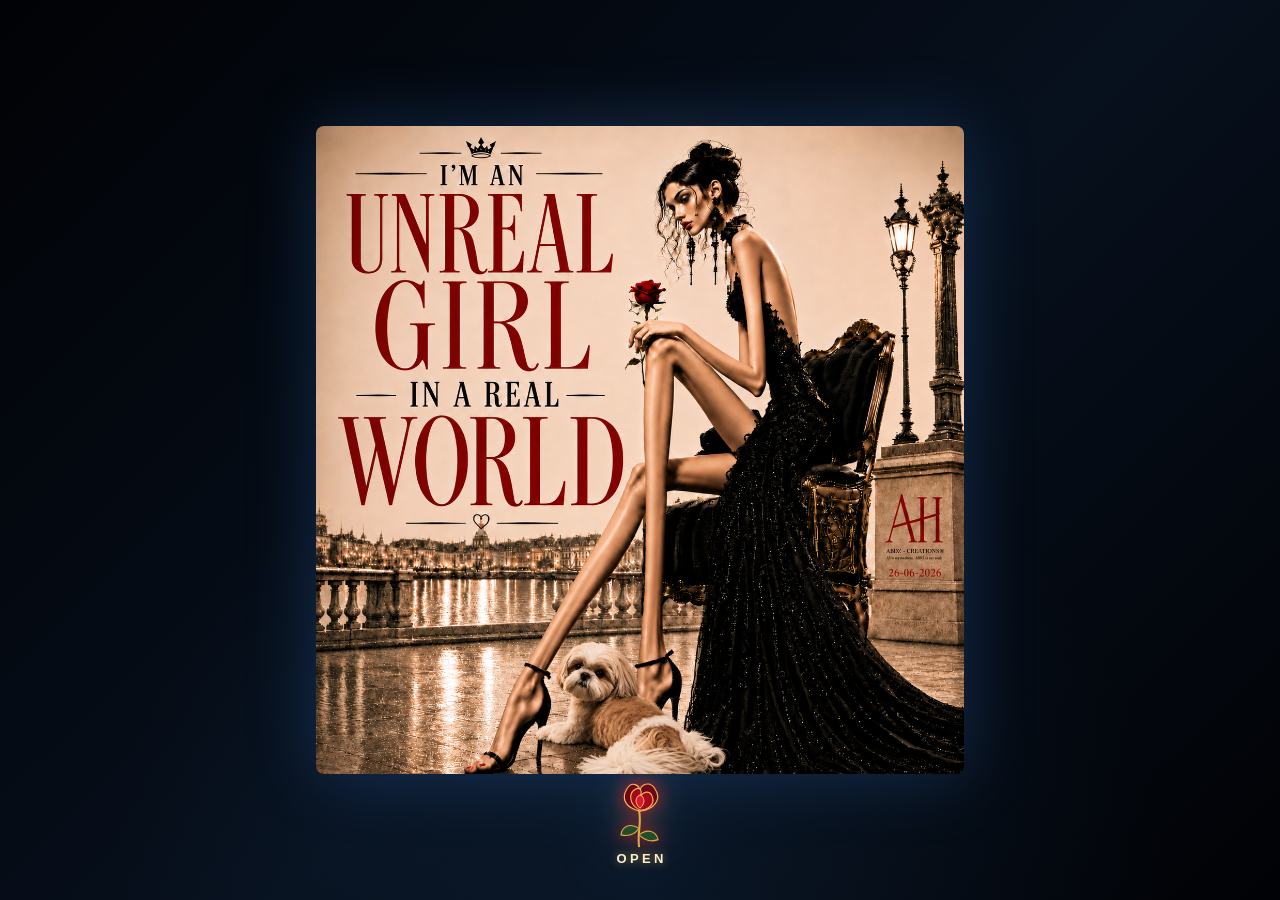
==== commit aa0236ab: "Remplacer le bandeau par une rose OPEN" ====
--- a/index.html
+++ b/index.html
@@ -16,9 +16,17 @@
         <figure class="visual-frame">
           <img src="images/ouverture-ireelle.png" alt="L’Iréelle — I’m an Unreal Girl in a Real World" />
           <button id="enterButton" class="enter-button" type="button" aria-label="Entrer dans le portfolio">
-            <span class="touch-pulse pulse-one" aria-hidden="true"></span>
-            <span class="touch-pulse pulse-two" aria-hidden="true"></span>
-            <span class="touch-pulse pulse-three" aria-hidden="true"></span>
+            <span class="cover-rose" aria-hidden="true">
+              <svg viewBox="0 0 64 82" role="img">
+                <path class="rose-stem" d="M31 39 C34 51 29 61 31 76" />
+                <path class="rose-leaf" d="M31 57 C21 51 13 55 12 64 C21 66 27 63 31 57 Z" />
+                <path class="rose-leaf" d="M31 64 C40 57 49 60 51 69 C43 72 36 69 31 64 Z" />
+                <path class="rose-petal rose-petal-back" d="M32 39 C17 36 12 26 18 16 C23 7 32 11 32 19 C32 10 43 7 48 16 C55 27 47 37 32 39 Z" />
+                <path class="rose-petal" d="M32 38 C20 32 20 20 27 16 C32 13 35 18 32 24 C37 17 43 18 45 24 C48 32 40 38 32 38 Z" />
+                <path class="rose-heart" d="M32 36 C26 31 27 24 32 22 C37 24 38 31 32 36 Z" />
+              </svg>
+            </span>
+            <span class="cover-open-label">OPEN</span>
           </button>
         </figure>
       </section>
--- a/v70.css
+++ b/v70.css
@@ -106,8 +106,8 @@
 
 /* L’Iréelle ouvre désormais le portfolio dans son format carré d’origine. */
 #cover .visual-frame {
-  width: min(92vw, 88svh);
-  height: min(92vw, 88svh);
+  width: min(90vw, 72svh);
+  height: min(90vw, 72svh);
   aspect-ratio: 1;
 }
 
@@ -118,41 +118,60 @@
 }
 
 #cover .enter-button {
-  inset: 0;
-  width: 100%;
-  height: 100%;
-  transform: none;
-  border-radius: 8px;
-}
-
-#cover .enter-button:hover {
-  transform: none;
-}
-
-#cover .enter-button::before {
-  content: "Entrer dans le portfolio";
   left: 50%;
   top: auto;
-  bottom: 18px;
-  width: auto;
-  aspect-ratio: auto;
-  padding: 10px 18px;
-  border: 1px solid rgba(231, 190, 105, .78);
-  border-radius: 999px;
-  color: #fff8e7;
-  background: rgba(2, 7, 17, .78);
-  box-shadow: 0 0 24px rgba(0, 0, 0, .48);
-  font: 10px Arial, sans-serif;
-  letter-spacing: .14em;
-  text-transform: uppercase;
+  bottom: -96px;
+  width: 92px;
+  height: 100px;
+  border: 0;
+  border-radius: 0;
+  color: #fff4d6;
+  background: transparent;
   transform: translateX(-50%);
-  opacity: 1;
-  animation: none;
-}
-
-#cover .enter-button::after,
-#cover .touch-pulse {
+  overflow: visible;
+  animation: coverRosePulse 2.8s ease-in-out infinite;
+}
+
+#cover .enter-button:hover {
+  background: transparent;
+  transform: translateX(-50%) scale(1.06);
+}
+
+#cover .enter-button::before,
+#cover .enter-button::after {
   display: none;
+}
+
+.cover-rose {
+  display: block;
+  width: 62px;
+  height: 78px;
+  margin: 0 auto -1px;
+  filter: drop-shadow(0 0 8px rgba(210, 20, 38, .72)) drop-shadow(0 0 15px rgba(231, 190, 105, .28));
+}
+
+.cover-rose svg { display: block; width: 100%; height: 100%; overflow: visible; }
+.rose-stem { fill: none; stroke: #d9aa46; stroke-width: 2.2; stroke-linecap: round; }
+.rose-leaf { fill: #234d29; stroke: #d9aa46; stroke-width: 1.2; }
+.rose-petal { fill: #a4081a; stroke: #efb85a; stroke-width: 1.2; }
+.rose-petal-back { fill: #6f0613; }
+.rose-heart { fill: #df1730; stroke: #ffd17a; stroke-width: 1; }
+.cover-open-label {
+  display: block;
+  color: #fff2cf;
+  font: 700 13px Arial, sans-serif;
+  letter-spacing: .26em;
+  text-indent: .26em;
+  text-shadow: 0 0 10px rgba(231, 190, 105, .62);
+}
+
+@keyframes coverRosePulse {
+  0%, 100% { filter: brightness(1); }
+  50% { filter: brightness(1.18) drop-shadow(0 0 10px rgba(193, 13, 35, .42)); }
+}
+
+@media (prefers-reduced-motion: reduce) {
+  #cover .enter-button { animation: none; }
 }
 
 .summary-groups {
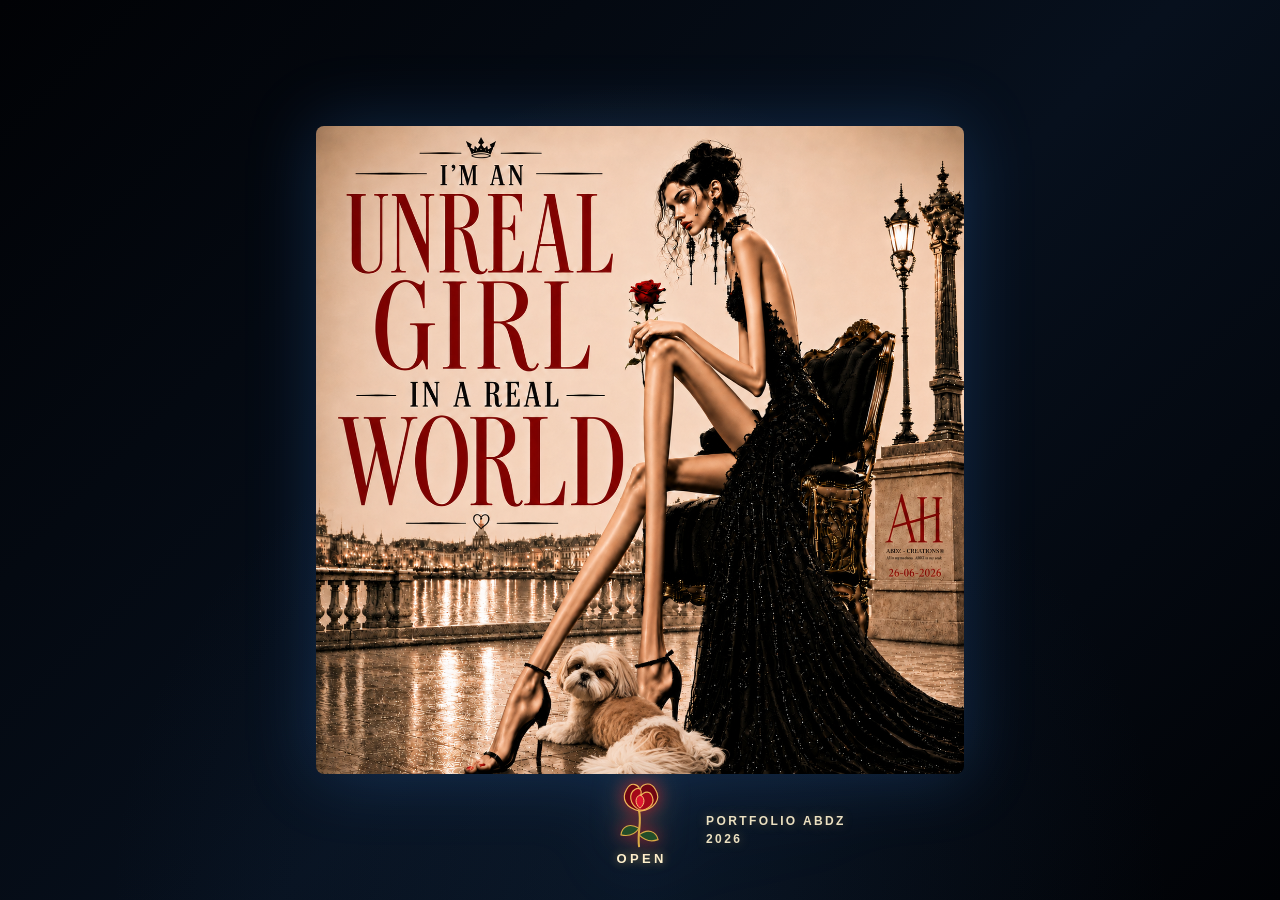
==== commit f6ccd2e8: "Ajouter la signature Portfolio ABDZ 2026" ====
--- a/index.html
+++ b/index.html
@@ -28,6 +28,7 @@
             </span>
             <span class="cover-open-label">OPEN</span>
           </button>
+          <span class="cover-portfolio-signature" aria-hidden="true">PORTFOLIO ABDZ<br />2026</span>
         </figure>
       </section>
 
--- a/v70.css
+++ b/v70.css
@@ -163,6 +163,27 @@
   letter-spacing: .26em;
   text-indent: .26em;
   text-shadow: 0 0 10px rgba(231, 190, 105, .62);
+}
+
+.cover-portfolio-signature {
+  position: absolute;
+  left: calc(50% + 66px);
+  bottom: -74px;
+  width: max-content;
+  color: rgba(255, 242, 207, .92);
+  font: 600 12px/1.45 Arial, sans-serif;
+  letter-spacing: .2em;
+  text-align: left;
+  text-shadow: 0 0 11px rgba(231, 190, 105, .36);
+}
+
+@media (max-width: 520px) {
+  .cover-portfolio-signature {
+    left: calc(50% + 50px);
+    bottom: -70px;
+    font-size: 10px;
+    letter-spacing: .13em;
+  }
 }
 
 @keyframes coverRosePulse {
